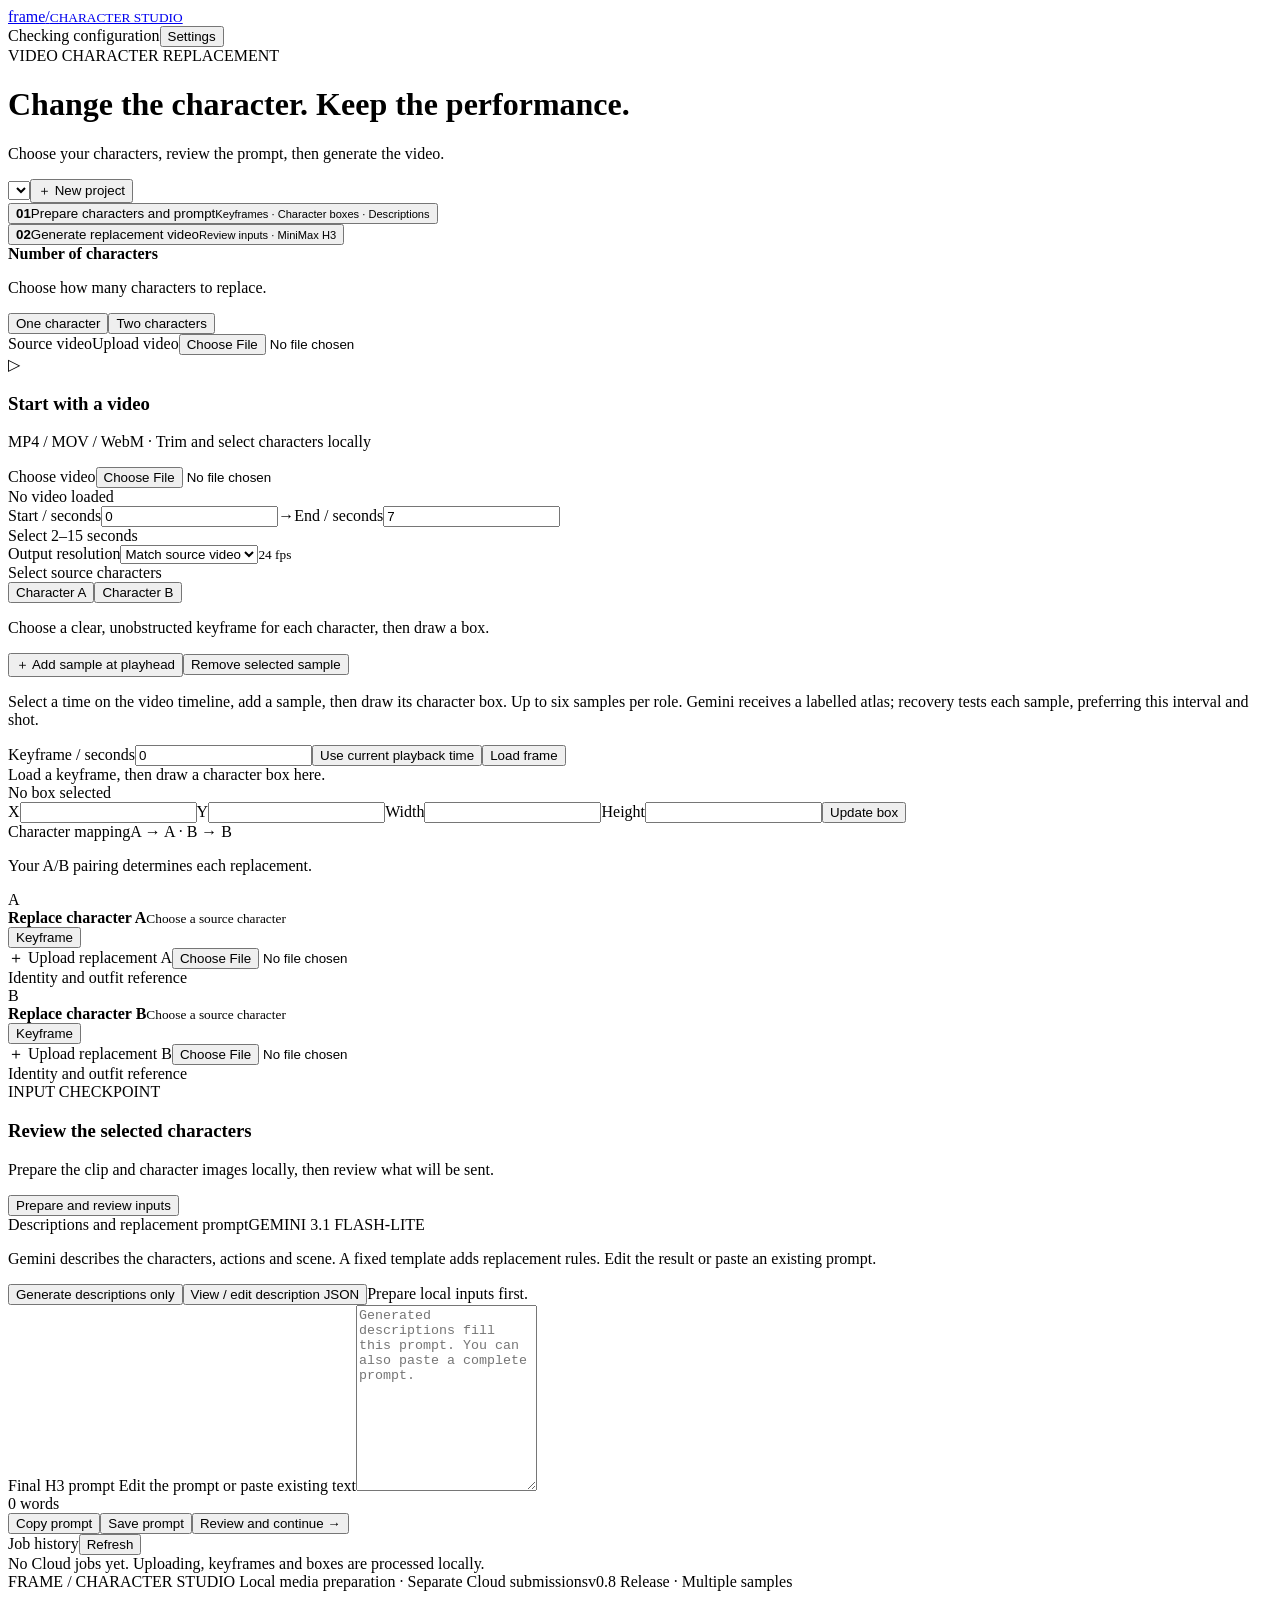
==== web/index.html @ c33cd3aa "Initial GPL-3.0 release with documentation and comparison examples" ====
<!doctype html>
<html lang="en">
<head><meta charset="utf-8"><meta name="viewport" content="width=device-width,initial-scale=1"><title>Frame / Character Studio</title><link rel="stylesheet" href="/style.css"><link rel="stylesheet" href="/responsive.css"><link rel="stylesheet" href="/timeline.css"><link rel="stylesheet" href="/controls.css"></head>
<body>
<header><a class="brand" href="/">frame<span>/</span><small>CHARACTER STUDIO</small></a><div class="top-right"><span id="connection" class="pill">Checking configuration</span><button id="settingsOpen" class="quiet">Settings</button></div></header>
<main>
  <div class="intro"><div><div class="eyebrow">VIDEO CHARACTER REPLACEMENT</div><h1>Change the character. <span>Keep the performance.</span></h1><p>Choose your characters, review the prompt, then generate the video.</p></div><div class="project-actions"><select id="projectList" aria-label="Select project"></select><button id="newProject">＋ New project</button></div></div>
  <nav class="steps"><button id="step1" class="active"><b>01</b><span>Prepare characters and prompt<small>Keyframes · Character boxes · Descriptions</small></span></button><div class="step-line"></div><button id="step2"><b>02</b><span>Generate replacement video<small>Review inputs · MiniMax H3</small></span></button></nav>

  <p id="sampleChangeNotice" class="sample-change-notice" role="status" hidden></p>
  <section id="prepareSection">
    <div class="character-mode-row"><div><b>Number of characters</b><p id="characterModeHint">Choose how many characters to replace.</p></div><div class="tabs" aria-label="Number of characters"><button id="modeSingle" aria-pressed="false">One character</button><button id="modeDouble" aria-pressed="true">Two characters</button></div></div>
    <div class="workspace">
      <div class="panel source-panel"><div class="panel-title"><span>Source video</span><label class="file-button">Upload video<input id="videoUpload" type="file" accept="video/*"></label></div>
        <div id="videoEmpty" class="empty"><div class="empty-icon">▷</div><h3>Start with a video</h3><p>MP4 / MOV / WebM · Trim and select characters locally</p><label class="button primary">Choose video<input id="videoUpload2" type="file" accept="video/*"></label></div>
        <video id="sourceVideo" controls playsinline hidden></video><div id="videoMeta" class="meta">No video loaded</div>
        <section id="timelinePanel" class="timeline-panel" aria-label="Video thumbnail timeline" hidden>
          <div class="timeline-heading"><span>Video timeline <small>Local thumbnails</small></span><span id="timelineStatus">Loading thumbnails…</span></div>
          <div class="timeline-scroll"><div id="timelineSurface" class="timeline-surface">
            <div id="timelineRuler" class="timeline-ruler"></div>
            <div id="timelineFilm" class="timeline-film" aria-label="Click thumbnails to preview the video"></div>
            <div id="timelineLeftShade" class="timeline-shade left"></div><div id="timelineRightShade" class="timeline-shade right"></div>
            <div id="timelinePlayhead" class="timeline-playhead"><span></span></div>
            <div class="timeline-range-track"><div id="timelineRange" class="timeline-range"><button id="timelineRangeStart" class="range-handle start" role="slider" aria-label="Replacement range start" aria-valuemin="0" aria-valuemax="0" aria-valuenow="0"><i></i></button><button id="timelineRangeMove" class="range-move" role="slider" aria-label="Move replacement range" aria-valuemin="0" aria-valuemax="0" aria-valuenow="0">Drag to move range</button><button id="timelineRangeEnd" class="range-handle end" role="slider" aria-label="Replacement range end" aria-valuemin="0" aria-valuemax="0" aria-valuenow="0"><i></i></button></div></div>
            <div class="timeline-character-track a"><span class="track-name">A</span><button id="timelineMarkerA" class="timeline-marker a" role="slider" aria-label="Character A keyframe" aria-valuemin="0" aria-valuemax="0" aria-valuenow="0"><b>A</b><small></small></button></div>
            <div id="timelineTrackB" class="timeline-character-track b"><span class="track-name">B</span><button id="timelineMarkerB" class="timeline-marker b" role="slider" aria-label="Character B keyframe" aria-valuemin="0" aria-valuemax="0" aria-valuenow="0"><b>B</b><small></small></button></div>
          </div></div>
          <div id="timelineHover" class="timeline-hover" hidden><img alt="Timeline frame preview"><span></span></div>
          <div class="timeline-actions"><span class="playhead-time">Preview <b id="timelineCurrentTime">0.000s</b></span><button id="timelinePickA">Use frame for A</button><button id="timelinePickB">Use frame for B</button></div>
          <div id="timelineHelp" class="timeline-help">Click or drag thumbnails to preview. Drag the edges to trim or the green center to move the range. Drag A / B markers to change keyframes.</div>
          <div id="timelineWarning" class="timeline-warning" hidden></div><div id="editorSaveStatus" class="meta"></div>
        </section>
        <div class="range-row"><label>Start / seconds<input id="rangeStart" type="number" min="0" step="0.001" value="0"></label><span>→</span><label>End / seconds<input id="rangeEnd" type="number" min="0" step="0.001" value="7"></label><div class="range-note">Select 2–15 seconds<br><label>Output resolution<select id="outputResolution"><option value="source">Match source video</option><option value="480p">480p test</option></select></label><small>24 fps</small></div></div>
        <div class="divider"></div>
        <div class="panel-title"><span>Select source characters</span><div class="tabs"><button id="selectA" class="active">Character A</button><button id="selectB">Character B</button></div></div>
        <p class="hint">Choose a clear, unobstructed keyframe for each character, then draw a box.</p>
        <div class="sample-editor"><div class="sample-toolbar"><b id="sampleHeading"></b><button id="addSample">＋ Add sample at playhead</button><button id="removeSample" class="quiet">Remove selected sample</button></div><p class="hint">Select a time on the video timeline, add a sample, then draw its character box. Up to six samples per role. Gemini receives a labelled atlas; recovery tests each sample, preferring this interval and shot.</p><div id="sampleList" class="sample-list"></div></div>
        <div class="frame-controls"><label>Keyframe / seconds<input id="frameTime" type="number" min="0" step="0.001" value="0"></label><button id="captureCurrent">Use current playback time</button><button id="getFrame" class="accent">Load frame</button></div>
        <div id="cropEmpty" class="crop-empty">Load a keyframe, then draw a character box here.</div><canvas id="cropCanvas" hidden aria-label="Draw a source character box"></canvas>
        <div id="cropInfo" class="meta">No box selected</div>
        <div class="crop-numbers"><label>X<input id="cropX" type="number" min="0"></label><label>Y<input id="cropY" type="number" min="0"></label><label>Width<input id="cropW" type="number" min="8"></label><label>Height<input id="cropH" type="number" min="8"></label><button id="applyCrop">Update box</button></div>
      </div>
      <aside class="reference-column">
        <div class="panel mapping"><div class="panel-title"><span>Character mapping</span><span id="mappingTag" class="tag">A → A · B → B</span></div><p id="mappingHint" class="hint">Your A/B pairing determines each replacement.</p>
          <div class="character-card"><div class="character-heading"><span class="avatar a">A</span><div><b>Replace character A</b><small id="selectionA">Choose a source character</small></div><button id="editA" class="quiet">Keyframe</button></div><label class="reference-upload"><img id="targetAImage" hidden alt="Replace character A"><span id="targetAEmpty">＋ Upload replacement A</span><input id="targetAUpload" type="file" accept="image/png,image/jpeg,image/webp"></label><div id="targetAName" class="meta">Identity and outfit reference</div></div>
          <div id="characterBCard" class="character-card"><div class="character-heading"><span class="avatar b">B</span><div><b>Replace character B</b><small id="selectionB">Choose a source character</small></div><button id="editB" class="quiet">Keyframe</button></div><label class="reference-upload"><img id="targetBImage" hidden alt="Replace character B"><span id="targetBEmpty">＋ Upload replacement B</span><input id="targetBUpload" type="file" accept="image/png,image/jpeg,image/webp"></label><div id="targetBName" class="meta">Identity and outfit reference</div></div>
        </div>
        <div class="panel local-check"><div class="eyebrow">INPUT CHECKPOINT</div><h3>Review the selected characters</h3><p id="inputCheckpointHint">Prepare the clip and character images locally, then review what will be sent.</p><button id="prepareInputs" class="primary full">Prepare and review inputs</button></div>
      </aside>
    </div>
    <div id="checkpointPanel" class="panel checkpoint" hidden><div class="panel-title"><span>Actual submission inputs</span><span class="tag green">Local review</span></div><div id="checkpointImages" class="checkpoint-grid"></div><details><summary>View prepared clip</summary><video id="preparedVideo" controls playsinline></video></details></div>
    <div class="panel prompt-panel"><div class="panel-title"><span>Descriptions and replacement prompt</span><span class="tag">GEMINI 3.1 FLASH-LITE</span></div><p class="hint">Gemini describes the characters, actions and scene. A fixed template adds replacement rules. Edit the result or paste an existing prompt.</p>
      <div class="prompt-toolbar"><button id="generatePrompt" class="primary">Generate descriptions only</button><button id="toggleFacts">View / edit description JSON</button><span id="prepareState" class="meta">Prepare local inputs first.</span></div>
      <div id="factsEditor" hidden><label>Character and scene descriptions (JSON)<textarea id="factsText" rows="11" placeholder="Paste the 11 Gemini description fields as JSON."></textarea></label><button id="assemblePrompt">Assemble prompt locally</button></div>
      <label class="prompt-label">Final H3 prompt <span>Edit the prompt or paste existing text</span><textarea id="promptText" rows="12" placeholder="Generated descriptions fill this prompt. You can also paste a complete prompt."></textarea></label>
      <div class="prompt-footer"><span id="promptCount" class="meta">0 words</span><div><button id="copyPrompt">Copy prompt</button><button id="savePrompt">Save prompt</button><button id="goVideo" class="accent">Review and continue →</button></div></div>
    </div>
  </section>

  <section id="generateSection" hidden>
    <div class="panel control-panel"><div class="panel-title"><span>Tracking and motion controls</span><span class="tag">Union 2.0 · EdgeTAM · DWPose</span></div>
      <div id="v2Controls"><p class="hint">Track your selected characters locally and extract body poses from original-resolution frames. White mask regions allow redrawing. Two-person masks are merged for H3; identity confusion and motion drift remain possible.</p>
        <div class="tracking-descriptions"><b>Source locator descriptions · Reused after cuts and tracking loss</b><p class="hint">Uses saved Gemini source_A / source_B descriptions by default. Leave blank to inherit them. Describe the source appearance and clothing. Grounding DINO locates the person, then EdgeTAM tracks them.</p><label>Source A<textarea id="trackingDescriptionA" rows="2" maxlength="1000" placeholder="e.g. woman wearing a pink beret"></textarea></label><label id="trackingDescriptionBLabel">Source B<textarea id="trackingDescriptionB" rows="2" maxlength="1000"></textarea></label><button id="saveTrackingDescriptions" class="quiet">Save locator descriptions</button></div>
        <div class="control-options"><label>Mask expansion / tracking pixels<input id="controlGrow" type="number" min="0" max="64" value="16"></label><label>Union strength<input id="controlStrength" type="number" min="0.1" max="2" step="0.1" value="1"></label></div>
        <button id="prepareControls" class="accent">Prepare masks and DWPose locally</button><p id="controlStatus" class="meta" role="status">Prepare video and character inputs first.</p>
        <div id="trackingTimeline" hidden></div>
        <div id="trackingIssues" hidden><h3>Automatic location needs review</h3><p class="hint">Uncertain matches pause for review while valid tracks are retained. Recovery tries different frames and shorter descriptions. Edit descriptions or confirm absence / occlusion for unresolved ranges.</p><button id="retryTracking" class="accent">Retry automatic location locally</button><video id="trackingReviewVideo" controls playsinline></video><div id="trackingIssueList"></div></div>
        <button id="resetTracking" class="quiet">Reset tracking decisions</button>
        <div id="controlPreviews" hidden><div class="control-preview-grid"><div><b>Mask overlay · A red / B blue</b><video id="maskPreview" controls playsinline></video></div><div><b>DWPose overlay</b><video id="posePreview" controls playsinline></video></div></div><p id="controlPresence" class="hint"></p><div id="controlDownloads"></div><label class="check"><input id="controlReviewed" type="checkbox">I reviewed the tracking, entrances, exits and poses, and approve these controls.</label></div>
      </div>
    </div>
    <div class="panel generation-panel"><div class="panel-title"><span>Video generation</span><span class="tag">MINIMAX H3 · FULL 20 STEPS</span></div><p id="videoGenerationHint" class="hint">Use the prepared clip, reference images and reviewed prompt with the selected resolution and control settings.</p><div id="videoSummary" class="generation-summary"></div><label>Prompt to submit<textarea id="finalPrompt" rows="13"></textarea></label><div class="generation-footer"><p>The output covers the selected range. The raw output is saved alongside a trimmed copy with the source audio.</p><button id="generateVideo" class="primary">Review and submit video</button></div></div>
    <div id="resultPanel" class="panel" hidden><div class="panel-title"><span>Generated video</span><span class="tag green">Ready for review</span></div><video id="resultVideo" controls playsinline></video><div id="resultLinks"></div></div>
  </section>

  <section class="panel jobs"><div class="panel-title"><span>Job history</span><button id="refreshJobs" class="quiet">Refresh</button></div><div id="jobList" class="meta">No Cloud jobs yet. Uploading, keyframes and boxes are processed locally.</div></section>
  <footer>FRAME / CHARACTER STUDIO <span>Local media preparation · Separate Cloud submissions</span><span>v0.8 Release · Multiple samples</span></footer>
</main>
<div id="toast" role="status" hidden></div>
<dialog id="settingsDialog"><div class="dialog-heading"><h2>Local settings</h2><button id="settingsClose" class="quiet">✕</button></div><label>Comfy key file path<input id="keyFile" type="text" placeholder="Path to the file containing your Comfy API key"></label><p class="hint">Only the path is saved. The backend reads the key; it is never sent to the browser or included in project or workflow exports.</p><p id="toolStatus" class="meta"></p><details><summary>Local model runtime</summary><p class="hint">Use a Python environment with Torch, Transformers with EdgeTAM support, OpenCV and controlnet_aux dependencies. Cache EdgeTAM and Grounding DINO first. Configure the paths for your Windows or Mac installation.</p><label>Model runtime Python<input id="controlPython" type="text"></label><label>comfyui_controlnet_aux directory<input id="controlAux" type="text"></label><label>DWPose dw-ll_ucoco_384.onnx<input id="controlPoseModel" type="text"></label><label>Extra Python site-packages (optional)<input id="controlExtraSite" type="text"></label></details><button id="saveSettings" class="primary">Save settings</button></dialog>
<dialog id="confirmDialog"><div class="eyebrow">CLOUD SUBMISSION</div><h2 id="confirmTitle">Confirm this submission</h2><p id="costText"></p><div id="confirmInputs" class="meta"></div><label class="check"><input id="acceptCost" type="checkbox">I confirm these models and inputs and accept the unknown final cost. Submit once, without automatic retries.</label><details><summary>View workflow (file names are replaced after upload)</summary><pre id="graphPreview"></pre><button id="exportGraph">Download workflow JSON</button></details><div class="dialog-actions"><button id="cancelSubmit">Cancel</button><button id="confirmSubmit" class="primary" disabled>Submit once</button></div></dialog>
<script src="/timeline.js"></script><script src="/review-timeline.js"></script><script src="/app.js"></script>
</body></html>
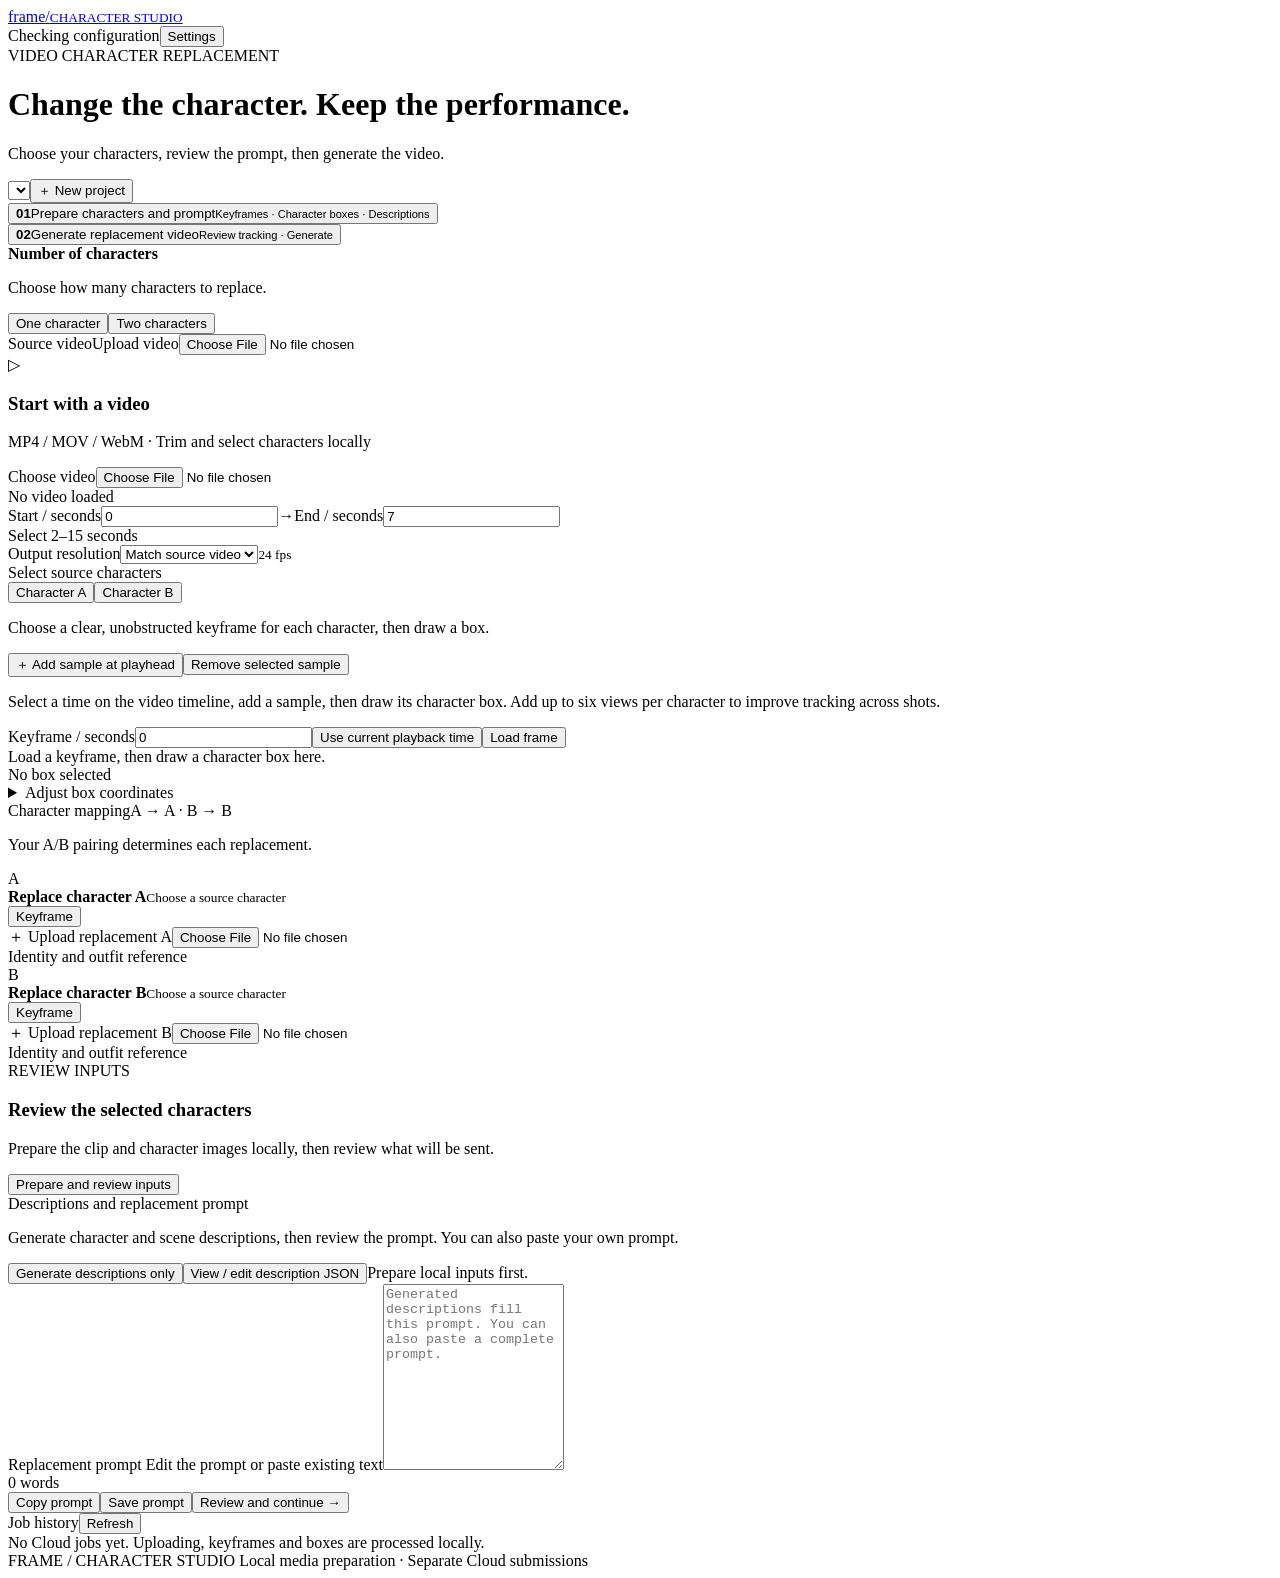
==== commit fdb0ca3d: "Simplify release copy and collapse advanced details" ====
--- a/web/index.html
+++ b/web/index.html
@@ -5,7 +5,7 @@
 <header><a class="brand" href="/">frame<span>/</span><small>CHARACTER STUDIO</small></a><div class="top-right"><span id="connection" class="pill">Checking configuration</span><button id="settingsOpen" class="quiet">Settings</button></div></header>
 <main>
   <div class="intro"><div><div class="eyebrow">VIDEO CHARACTER REPLACEMENT</div><h1>Change the character. <span>Keep the performance.</span></h1><p>Choose your characters, review the prompt, then generate the video.</p></div><div class="project-actions"><select id="projectList" aria-label="Select project"></select><button id="newProject">＋ New project</button></div></div>
-  <nav class="steps"><button id="step1" class="active"><b>01</b><span>Prepare characters and prompt<small>Keyframes · Character boxes · Descriptions</small></span></button><div class="step-line"></div><button id="step2"><b>02</b><span>Generate replacement video<small>Review inputs · MiniMax H3</small></span></button></nav>
+  <nav class="steps"><button id="step1" class="active"><b>01</b><span>Prepare characters and prompt<small>Keyframes · Character boxes · Descriptions</small></span></button><div class="step-line"></div><button id="step2"><b>02</b><span>Generate replacement video<small>Review tracking · Generate</small></span></button></nav>
 
   <p id="sampleChangeNotice" class="sample-change-notice" role="status" hidden></p>
   <section id="prepareSection">
@@ -34,50 +34,51 @@
         <div class="divider"></div>
         <div class="panel-title"><span>Select source characters</span><div class="tabs"><button id="selectA" class="active">Character A</button><button id="selectB">Character B</button></div></div>
         <p class="hint">Choose a clear, unobstructed keyframe for each character, then draw a box.</p>
-        <div class="sample-editor"><div class="sample-toolbar"><b id="sampleHeading"></b><button id="addSample">＋ Add sample at playhead</button><button id="removeSample" class="quiet">Remove selected sample</button></div><p class="hint">Select a time on the video timeline, add a sample, then draw its character box. Up to six samples per role. Gemini receives a labelled atlas; recovery tests each sample, preferring this interval and shot.</p><div id="sampleList" class="sample-list"></div></div>
+        <div class="sample-editor"><div class="sample-toolbar"><b id="sampleHeading"></b><button id="addSample">＋ Add sample at playhead</button><button id="removeSample" class="quiet">Remove selected sample</button></div><p class="hint">Select a time on the video timeline, add a sample, then draw its character box. Add up to six views per character to improve tracking across shots.</p><div id="sampleList" class="sample-list"></div></div>
         <div class="frame-controls"><label>Keyframe / seconds<input id="frameTime" type="number" min="0" step="0.001" value="0"></label><button id="captureCurrent">Use current playback time</button><button id="getFrame" class="accent">Load frame</button></div>
         <div id="cropEmpty" class="crop-empty">Load a keyframe, then draw a character box here.</div><canvas id="cropCanvas" hidden aria-label="Draw a source character box"></canvas>
         <div id="cropInfo" class="meta">No box selected</div>
-        <div class="crop-numbers"><label>X<input id="cropX" type="number" min="0"></label><label>Y<input id="cropY" type="number" min="0"></label><label>Width<input id="cropW" type="number" min="8"></label><label>Height<input id="cropH" type="number" min="8"></label><button id="applyCrop">Update box</button></div>
+        <details><summary>Adjust box coordinates</summary><div class="crop-numbers"><label>X<input id="cropX" type="number" min="0"></label><label>Y<input id="cropY" type="number" min="0"></label><label>Width<input id="cropW" type="number" min="8"></label><label>Height<input id="cropH" type="number" min="8"></label><button id="applyCrop">Update box</button></div></details>
       </div>
       <aside class="reference-column">
         <div class="panel mapping"><div class="panel-title"><span>Character mapping</span><span id="mappingTag" class="tag">A → A · B → B</span></div><p id="mappingHint" class="hint">Your A/B pairing determines each replacement.</p>
           <div class="character-card"><div class="character-heading"><span class="avatar a">A</span><div><b>Replace character A</b><small id="selectionA">Choose a source character</small></div><button id="editA" class="quiet">Keyframe</button></div><label class="reference-upload"><img id="targetAImage" hidden alt="Replace character A"><span id="targetAEmpty">＋ Upload replacement A</span><input id="targetAUpload" type="file" accept="image/png,image/jpeg,image/webp"></label><div id="targetAName" class="meta">Identity and outfit reference</div></div>
           <div id="characterBCard" class="character-card"><div class="character-heading"><span class="avatar b">B</span><div><b>Replace character B</b><small id="selectionB">Choose a source character</small></div><button id="editB" class="quiet">Keyframe</button></div><label class="reference-upload"><img id="targetBImage" hidden alt="Replace character B"><span id="targetBEmpty">＋ Upload replacement B</span><input id="targetBUpload" type="file" accept="image/png,image/jpeg,image/webp"></label><div id="targetBName" class="meta">Identity and outfit reference</div></div>
         </div>
-        <div class="panel local-check"><div class="eyebrow">INPUT CHECKPOINT</div><h3>Review the selected characters</h3><p id="inputCheckpointHint">Prepare the clip and character images locally, then review what will be sent.</p><button id="prepareInputs" class="primary full">Prepare and review inputs</button></div>
+        <div class="panel local-check"><div class="eyebrow">REVIEW INPUTS</div><h3>Review the selected characters</h3><p id="inputCheckpointHint">Prepare the clip and character images locally, then review what will be sent.</p><button id="prepareInputs" class="primary full">Prepare and review inputs</button></div>
       </aside>
     </div>
     <div id="checkpointPanel" class="panel checkpoint" hidden><div class="panel-title"><span>Actual submission inputs</span><span class="tag green">Local review</span></div><div id="checkpointImages" class="checkpoint-grid"></div><details><summary>View prepared clip</summary><video id="preparedVideo" controls playsinline></video></details></div>
-    <div class="panel prompt-panel"><div class="panel-title"><span>Descriptions and replacement prompt</span><span class="tag">GEMINI 3.1 FLASH-LITE</span></div><p class="hint">Gemini describes the characters, actions and scene. A fixed template adds replacement rules. Edit the result or paste an existing prompt.</p>
+    <div class="panel prompt-panel"><div class="panel-title"><span>Descriptions and replacement prompt</span></div><p class="hint">Generate character and scene descriptions, then review the prompt. You can also paste your own prompt.</p>
       <div class="prompt-toolbar"><button id="generatePrompt" class="primary">Generate descriptions only</button><button id="toggleFacts">View / edit description JSON</button><span id="prepareState" class="meta">Prepare local inputs first.</span></div>
       <div id="factsEditor" hidden><label>Character and scene descriptions (JSON)<textarea id="factsText" rows="11" placeholder="Paste the 11 Gemini description fields as JSON."></textarea></label><button id="assemblePrompt">Assemble prompt locally</button></div>
-      <label class="prompt-label">Final H3 prompt <span>Edit the prompt or paste existing text</span><textarea id="promptText" rows="12" placeholder="Generated descriptions fill this prompt. You can also paste a complete prompt."></textarea></label>
+      <label class="prompt-label">Replacement prompt <span>Edit the prompt or paste existing text</span><textarea id="promptText" rows="12" placeholder="Generated descriptions fill this prompt. You can also paste a complete prompt."></textarea></label>
       <div class="prompt-footer"><span id="promptCount" class="meta">0 words</span><div><button id="copyPrompt">Copy prompt</button><button id="savePrompt">Save prompt</button><button id="goVideo" class="accent">Review and continue →</button></div></div>
     </div>
   </section>
 
   <section id="generateSection" hidden>
-    <div class="panel control-panel"><div class="panel-title"><span>Tracking and motion controls</span><span class="tag">Union 2.0 · EdgeTAM · DWPose</span></div>
-      <div id="v2Controls"><p class="hint">Track your selected characters locally and extract body poses from original-resolution frames. White mask regions allow redrawing. Two-person masks are merged for H3; identity confusion and motion drift remain possible.</p>
-        <div class="tracking-descriptions"><b>Source locator descriptions · Reused after cuts and tracking loss</b><p class="hint">Uses saved Gemini source_A / source_B descriptions by default. Leave blank to inherit them. Describe the source appearance and clothing. Grounding DINO locates the person, then EdgeTAM tracks them.</p><label>Source A<textarea id="trackingDescriptionA" rows="2" maxlength="1000" placeholder="e.g. woman wearing a pink beret"></textarea></label><label id="trackingDescriptionBLabel">Source B<textarea id="trackingDescriptionB" rows="2" maxlength="1000"></textarea></label><button id="saveTrackingDescriptions" class="quiet">Save locator descriptions</button></div>
-        <div class="control-options"><label>Mask expansion / tracking pixels<input id="controlGrow" type="number" min="0" max="64" value="16"></label><label>Union strength<input id="controlStrength" type="number" min="0.1" max="2" step="0.1" value="1"></label></div>
-        <button id="prepareControls" class="accent">Prepare masks and DWPose locally</button><p id="controlStatus" class="meta" role="status">Prepare video and character inputs first.</p>
+    <div class="panel control-panel"><div class="panel-title"><span>Tracking and motion controls</span></div>
+      <div id="v2Controls"><p class="hint">Prepare and review character tracking and motion guidance. White mask regions show where the video can change.</p>
+        <div class="tracking-descriptions"><b>Source locator descriptions · Reused after cuts and tracking loss</b><p class="hint">Describe the original characters' appearance and clothing to help find them after a cut. Leave blank to use the saved descriptions.</p><label>Source A<textarea id="trackingDescriptionA" rows="2" maxlength="1000" placeholder="e.g. woman wearing a pink beret"></textarea></label><label id="trackingDescriptionBLabel">Source B<textarea id="trackingDescriptionB" rows="2" maxlength="1000"></textarea></label><button id="saveTrackingDescriptions" class="quiet">Save locator descriptions</button></div>
+        <div class="control-options"><label>Mask expansion / tracking pixels<input id="controlGrow" type="number" min="0" max="64" value="16"></label><label title="How strongly generation follows the redraw area and motion guidance">Guidance strength<input id="controlStrength" type="number" min="0.1" max="2" step="0.1" value="1"></label></div>
+        <button id="prepareControls" class="accent">Prepare tracking and motion previews</button><p id="controlStatus" class="meta" role="status">Prepare video and character inputs first.</p>
         <div id="trackingTimeline" hidden></div>
-        <div id="trackingIssues" hidden><h3>Automatic location needs review</h3><p class="hint">Uncertain matches pause for review while valid tracks are retained. Recovery tries different frames and shorter descriptions. Edit descriptions or confirm absence / occlusion for unresolved ranges.</p><button id="retryTracking" class="accent">Retry automatic location locally</button><video id="trackingReviewVideo" controls playsinline></video><div id="trackingIssueList"></div></div>
+        <div id="trackingIssues" hidden><h3>Automatic location needs review</h3><p class="hint">Some frames may be missing even when most tracking is valid. Inspect the marked ranges, add source samples and retry, or split the video into separate character-replacement tasks. You can also explicitly accept the warnings and continue with the available controls.</p><button id="retryTracking" class="accent">Retry automatic location locally</button><video id="trackingReviewVideo" controls playsinline></video><div id="trackingIssueList"></div></div>
+        <div id="trackingWarning" class="tracking-warning" role="alert" hidden><strong>Tracking needs review</strong><p id="trackingWarningSummary"></p><ol><li>Recommended: add character samples in the missing ranges, then retry local tracking. Your existing prompt is retained.</li><li>For cuts or different character visibility, split the video into shorter replacement tasks, review each segment, then join the results.</li></ol><p>Continuing may leave some frames unchanged, miss a replacement, or confuse identities. Check the marked ranges before continuing.</p><label class="check"><input id="acceptTrackingWarnings" type="checkbox">I understand these tracking warnings and want to continue anyway.</label></div>
         <button id="resetTracking" class="quiet">Reset tracking decisions</button>
-        <div id="controlPreviews" hidden><div class="control-preview-grid"><div><b>Mask overlay · A red / B blue</b><video id="maskPreview" controls playsinline></video></div><div><b>DWPose overlay</b><video id="posePreview" controls playsinline></video></div></div><p id="controlPresence" class="hint"></p><div id="controlDownloads"></div><label class="check"><input id="controlReviewed" type="checkbox">I reviewed the tracking, entrances, exits and poses, and approve these controls.</label></div>
+        <div id="controlPreviews" hidden><div class="control-preview-grid"><div><b>Mask overlay · A red / B blue</b><video id="maskPreview" controls playsinline></video></div><div><b>Motion preview</b><video id="posePreview" controls playsinline></video></div></div><details><summary>Tracking details and downloads</summary><p id="controlPresence" class="hint"></p><div id="controlDownloads"></div></details><label class="check"><input id="controlReviewed" type="checkbox">I reviewed the tracking, entrances, exits and poses, and approve these controls.</label></div>
       </div>
     </div>
-    <div class="panel generation-panel"><div class="panel-title"><span>Video generation</span><span class="tag">MINIMAX H3 · FULL 20 STEPS</span></div><p id="videoGenerationHint" class="hint">Use the prepared clip, reference images and reviewed prompt with the selected resolution and control settings.</p><div id="videoSummary" class="generation-summary"></div><label>Prompt to submit<textarea id="finalPrompt" rows="13"></textarea></label><div class="generation-footer"><p>The output covers the selected range. The raw output is saved alongside a trimmed copy with the source audio.</p><button id="generateVideo" class="primary">Review and submit video</button></div></div>
+    <div class="panel generation-panel"><div class="panel-title"><span>Video generation</span></div><p id="videoGenerationHint" class="hint">Use the prepared clip, reference images and reviewed prompt with the selected resolution and control settings.</p><div id="videoSummary" class="generation-summary"></div><label>Prompt to submit<textarea id="finalPrompt" rows="13"></textarea></label><div class="generation-footer"><p>The output covers the selected range. The raw output is saved alongside a trimmed copy with the source audio.</p><button id="generateVideo" class="primary">Review and submit video</button></div></div>
     <div id="resultPanel" class="panel" hidden><div class="panel-title"><span>Generated video</span><span class="tag green">Ready for review</span></div><video id="resultVideo" controls playsinline></video><div id="resultLinks"></div></div>
   </section>
 
   <section class="panel jobs"><div class="panel-title"><span>Job history</span><button id="refreshJobs" class="quiet">Refresh</button></div><div id="jobList" class="meta">No Cloud jobs yet. Uploading, keyframes and boxes are processed locally.</div></section>
-  <footer>FRAME / CHARACTER STUDIO <span>Local media preparation · Separate Cloud submissions</span><span>v0.8 Release · Multiple samples</span></footer>
+  <footer>FRAME / CHARACTER STUDIO <span>Local media preparation · Separate Cloud submissions</span></footer>
 </main>
 <div id="toast" role="status" hidden></div>
 <dialog id="settingsDialog"><div class="dialog-heading"><h2>Local settings</h2><button id="settingsClose" class="quiet">✕</button></div><label>Comfy key file path<input id="keyFile" type="text" placeholder="Path to the file containing your Comfy API key"></label><p class="hint">Only the path is saved. The backend reads the key; it is never sent to the browser or included in project or workflow exports.</p><p id="toolStatus" class="meta"></p><details><summary>Local model runtime</summary><p class="hint">Use a Python environment with Torch, Transformers with EdgeTAM support, OpenCV and controlnet_aux dependencies. Cache EdgeTAM and Grounding DINO first. Configure the paths for your Windows or Mac installation.</p><label>Model runtime Python<input id="controlPython" type="text"></label><label>comfyui_controlnet_aux directory<input id="controlAux" type="text"></label><label>DWPose dw-ll_ucoco_384.onnx<input id="controlPoseModel" type="text"></label><label>Extra Python site-packages (optional)<input id="controlExtraSite" type="text"></label></details><button id="saveSettings" class="primary">Save settings</button></dialog>
-<dialog id="confirmDialog"><div class="eyebrow">CLOUD SUBMISSION</div><h2 id="confirmTitle">Confirm this submission</h2><p id="costText"></p><div id="confirmInputs" class="meta"></div><label class="check"><input id="acceptCost" type="checkbox">I confirm these models and inputs and accept the unknown final cost. Submit once, without automatic retries.</label><details><summary>View workflow (file names are replaced after upload)</summary><pre id="graphPreview"></pre><button id="exportGraph">Download workflow JSON</button></details><div class="dialog-actions"><button id="cancelSubmit">Cancel</button><button id="confirmSubmit" class="primary" disabled>Submit once</button></div></dialog>
+<dialog id="confirmDialog"><div class="eyebrow">CLOUD SUBMISSION</div><h2 id="confirmTitle">Confirm this submission</h2><p id="costText"></p><div id="confirmInputs" class="meta"></div><div id="confirmTrackingWarning" class="tracking-warning" role="alert" hidden></div><label class="check"><input id="acceptCost" type="checkbox">I confirm these models and inputs and accept the unknown final cost. Submit once, without automatic retries.</label><details><summary>Advanced: workflow</summary><pre id="graphPreview"></pre><button id="exportGraph">Download workflow JSON</button></details><div class="dialog-actions"><button id="cancelSubmit">Cancel</button><button id="confirmSubmit" class="primary" disabled>Submit once</button></div></dialog>
 <script src="/timeline.js"></script><script src="/review-timeline.js"></script><script src="/app.js"></script>
 </body></html>
